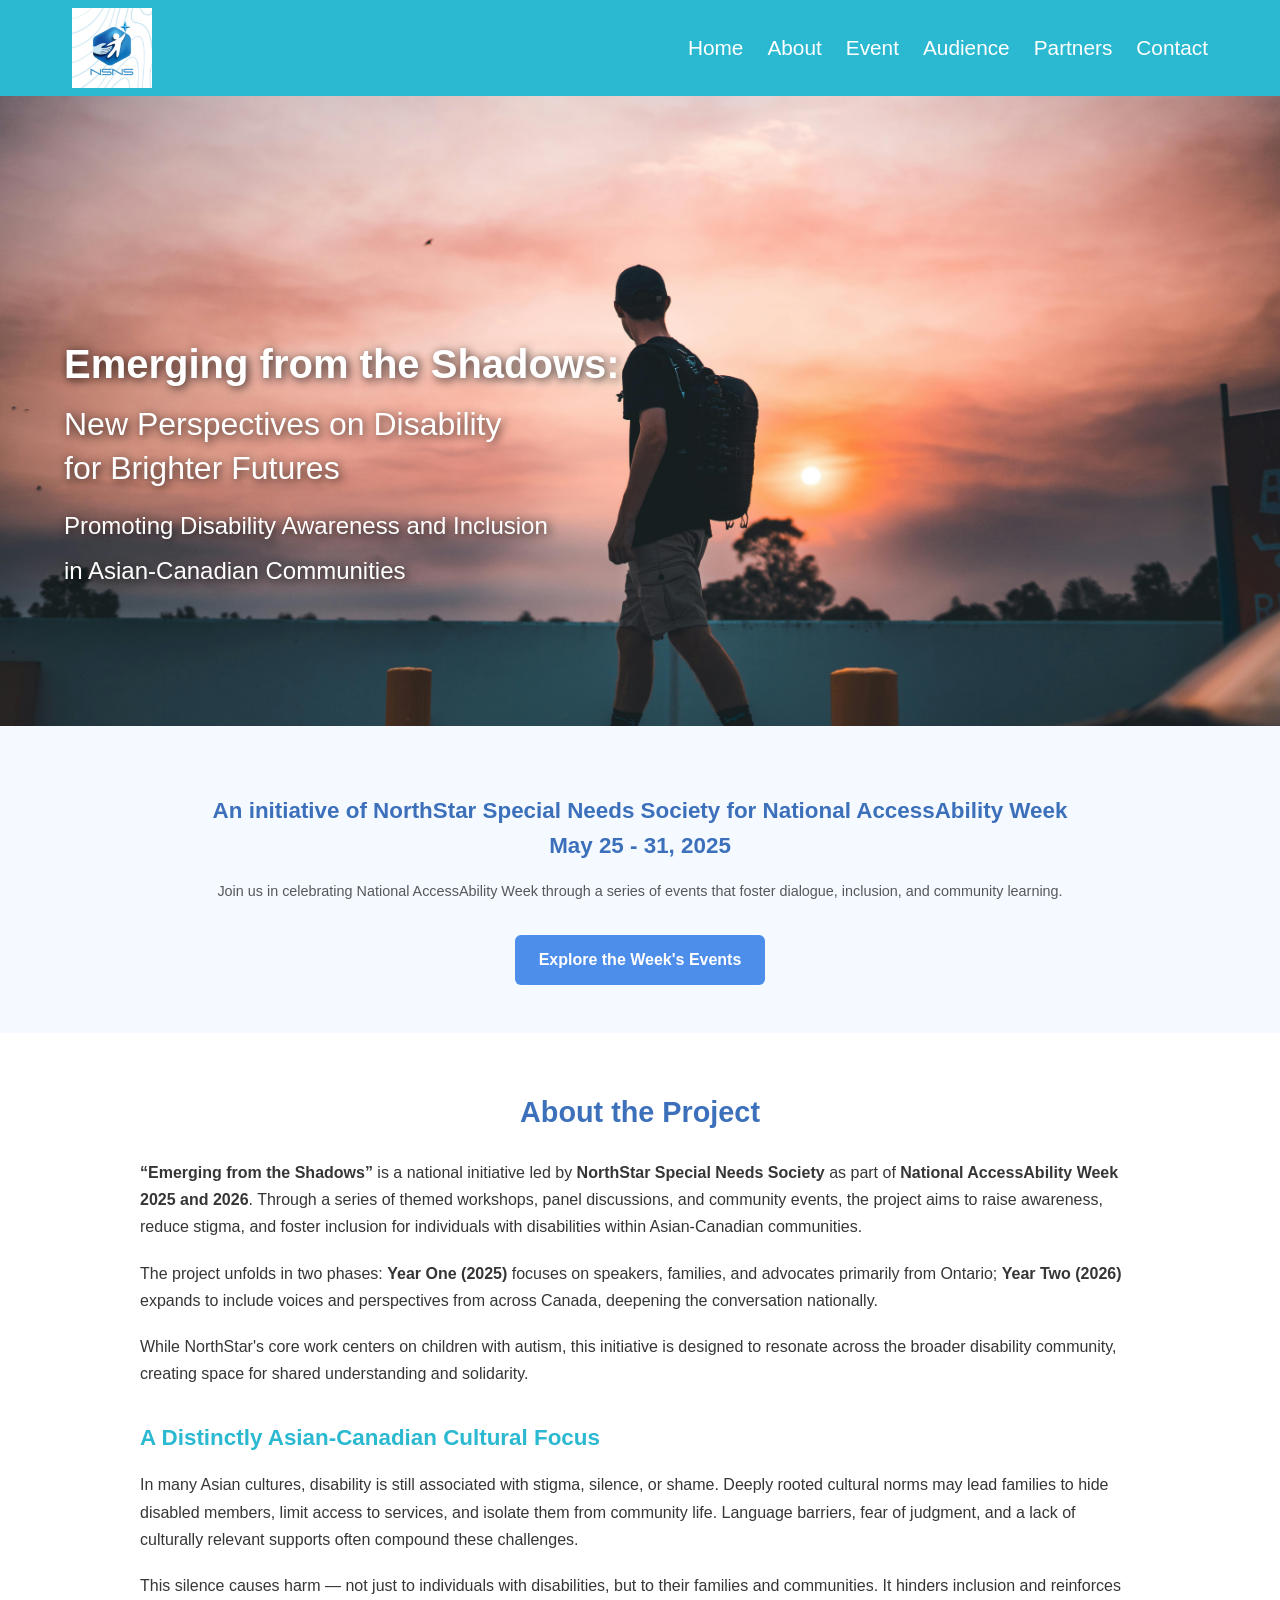
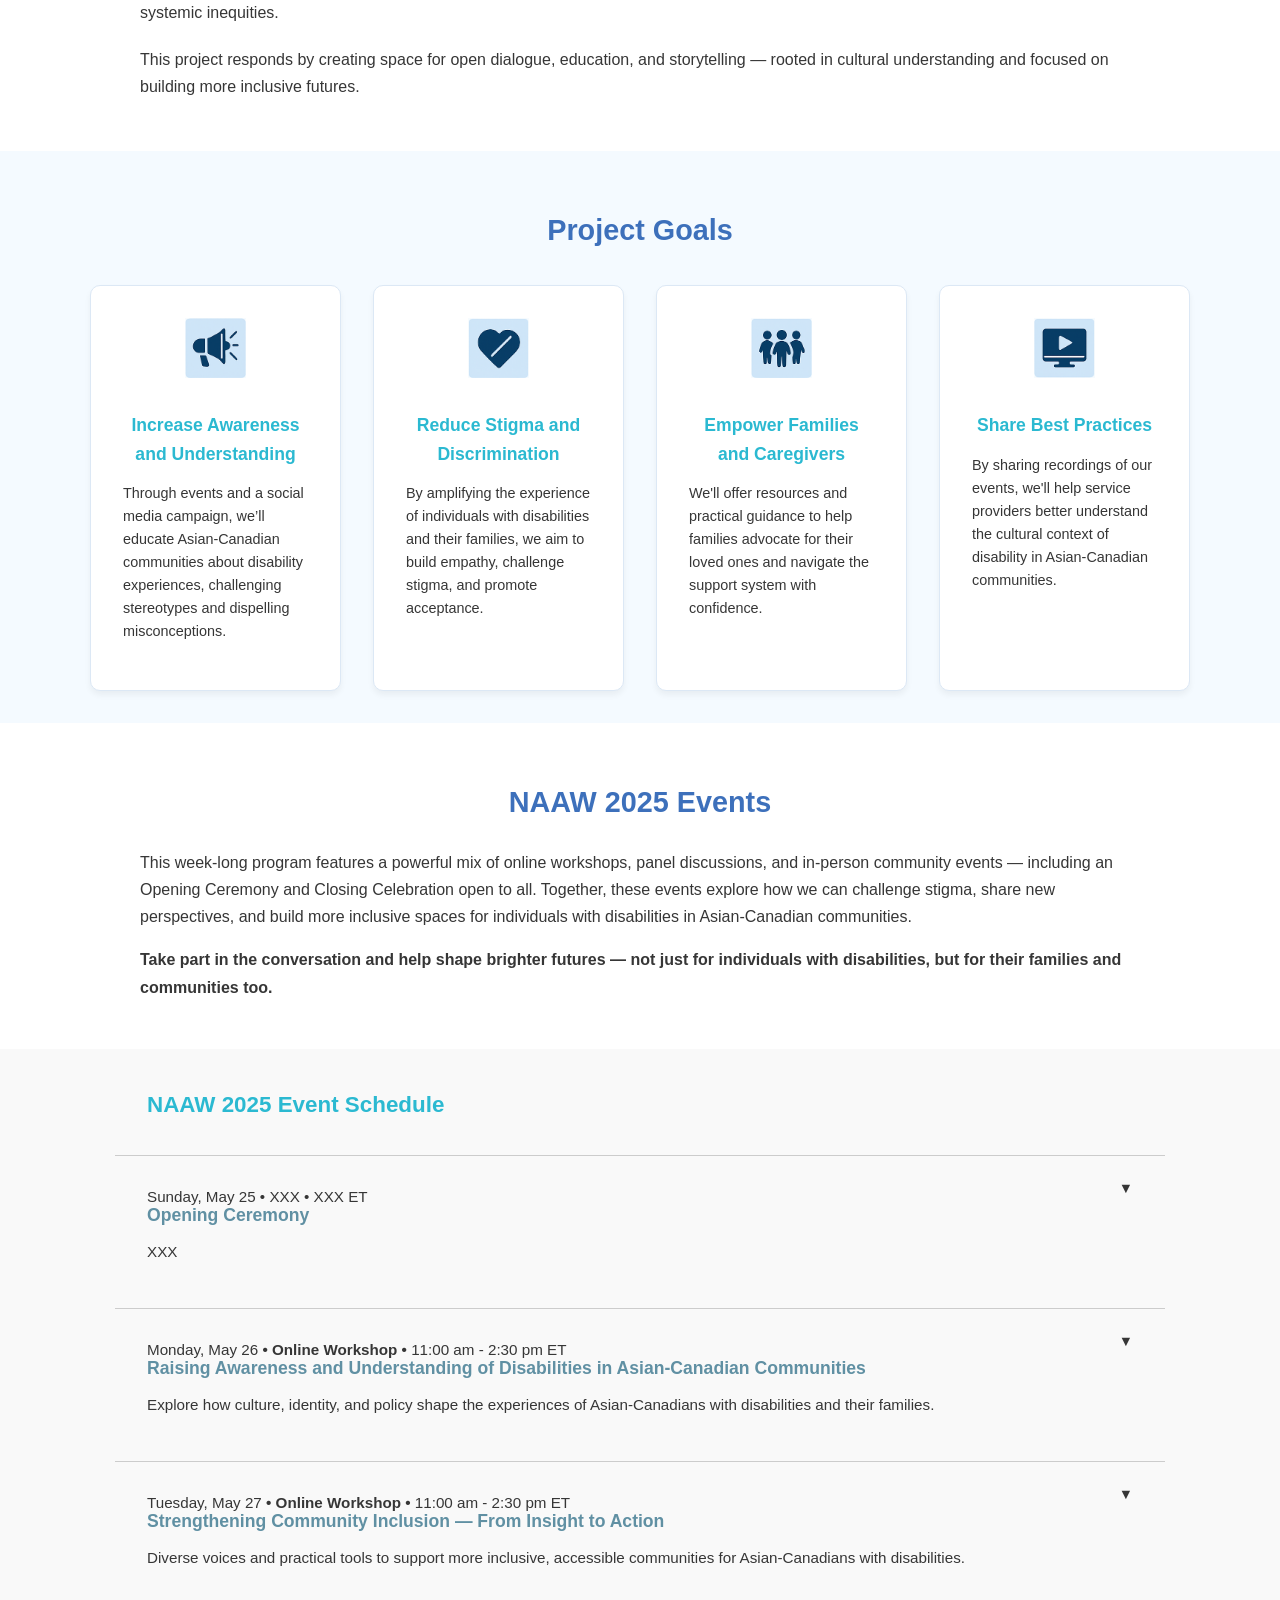
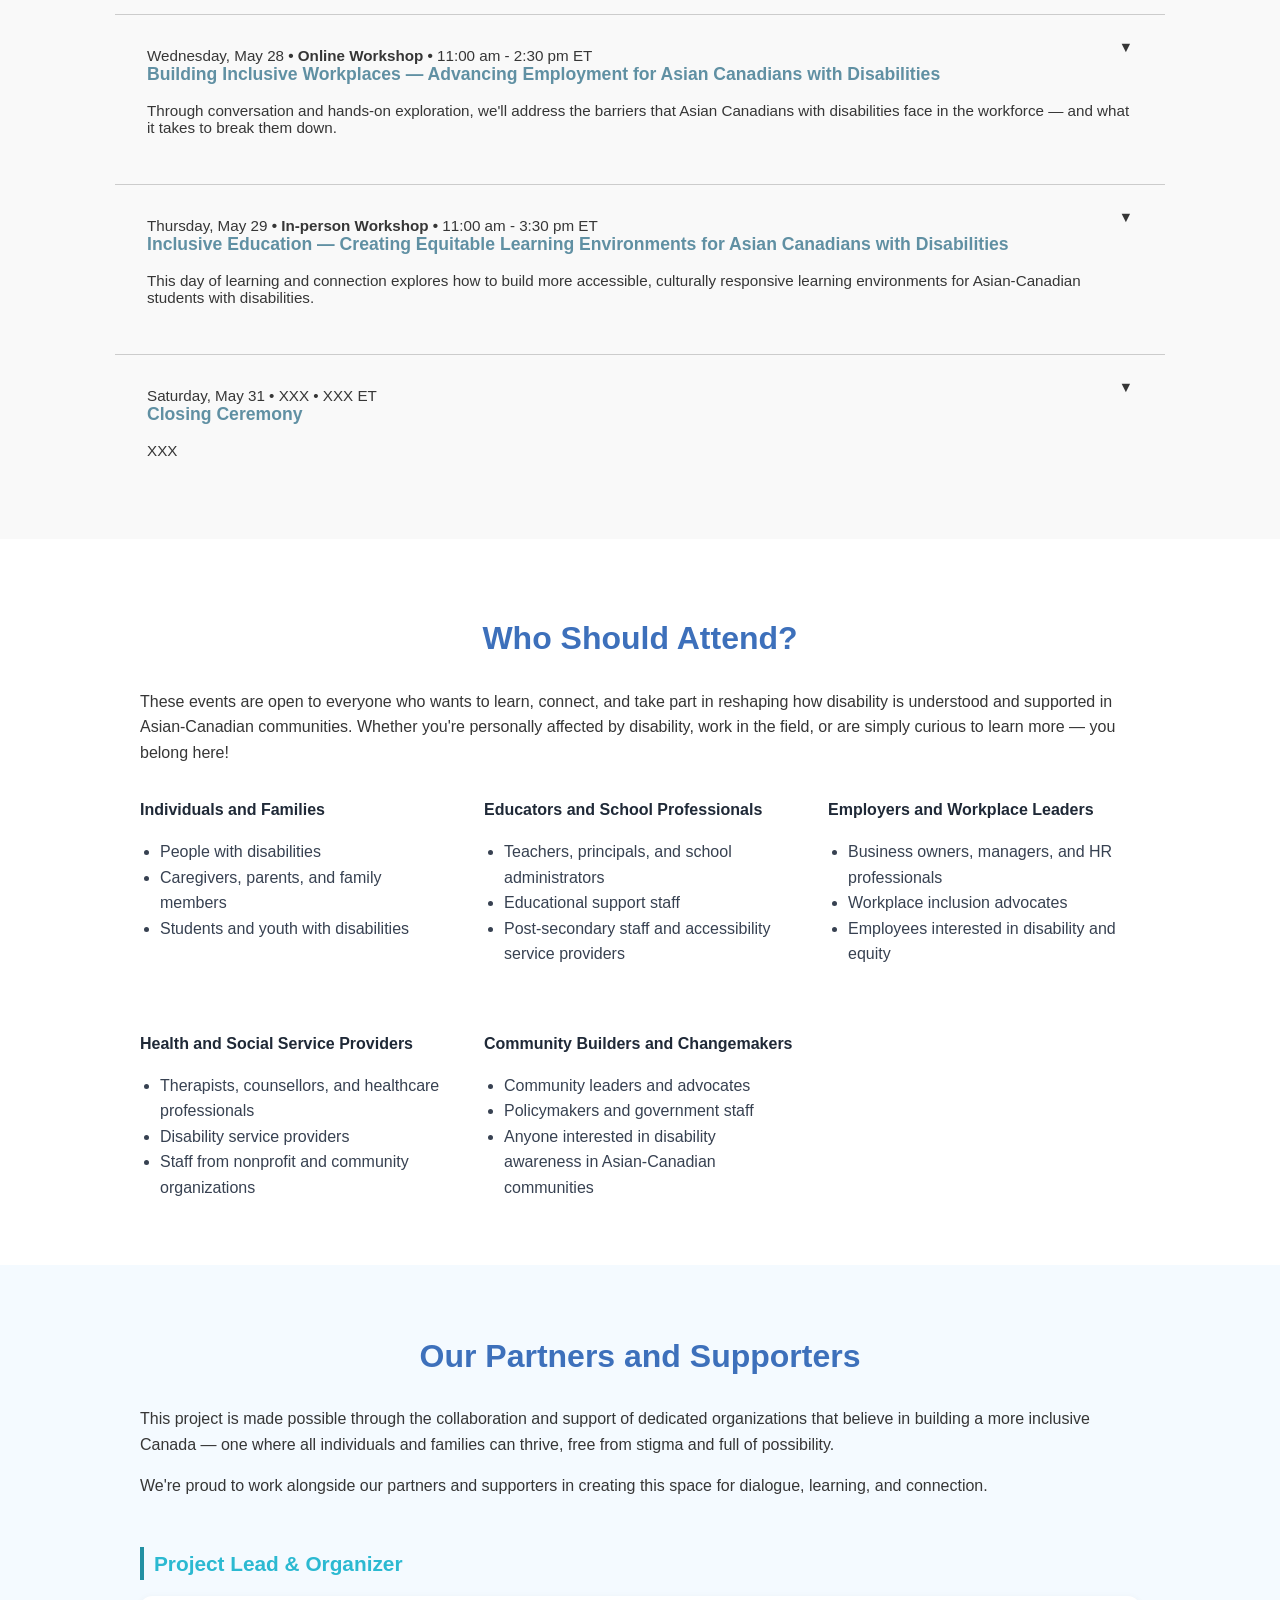
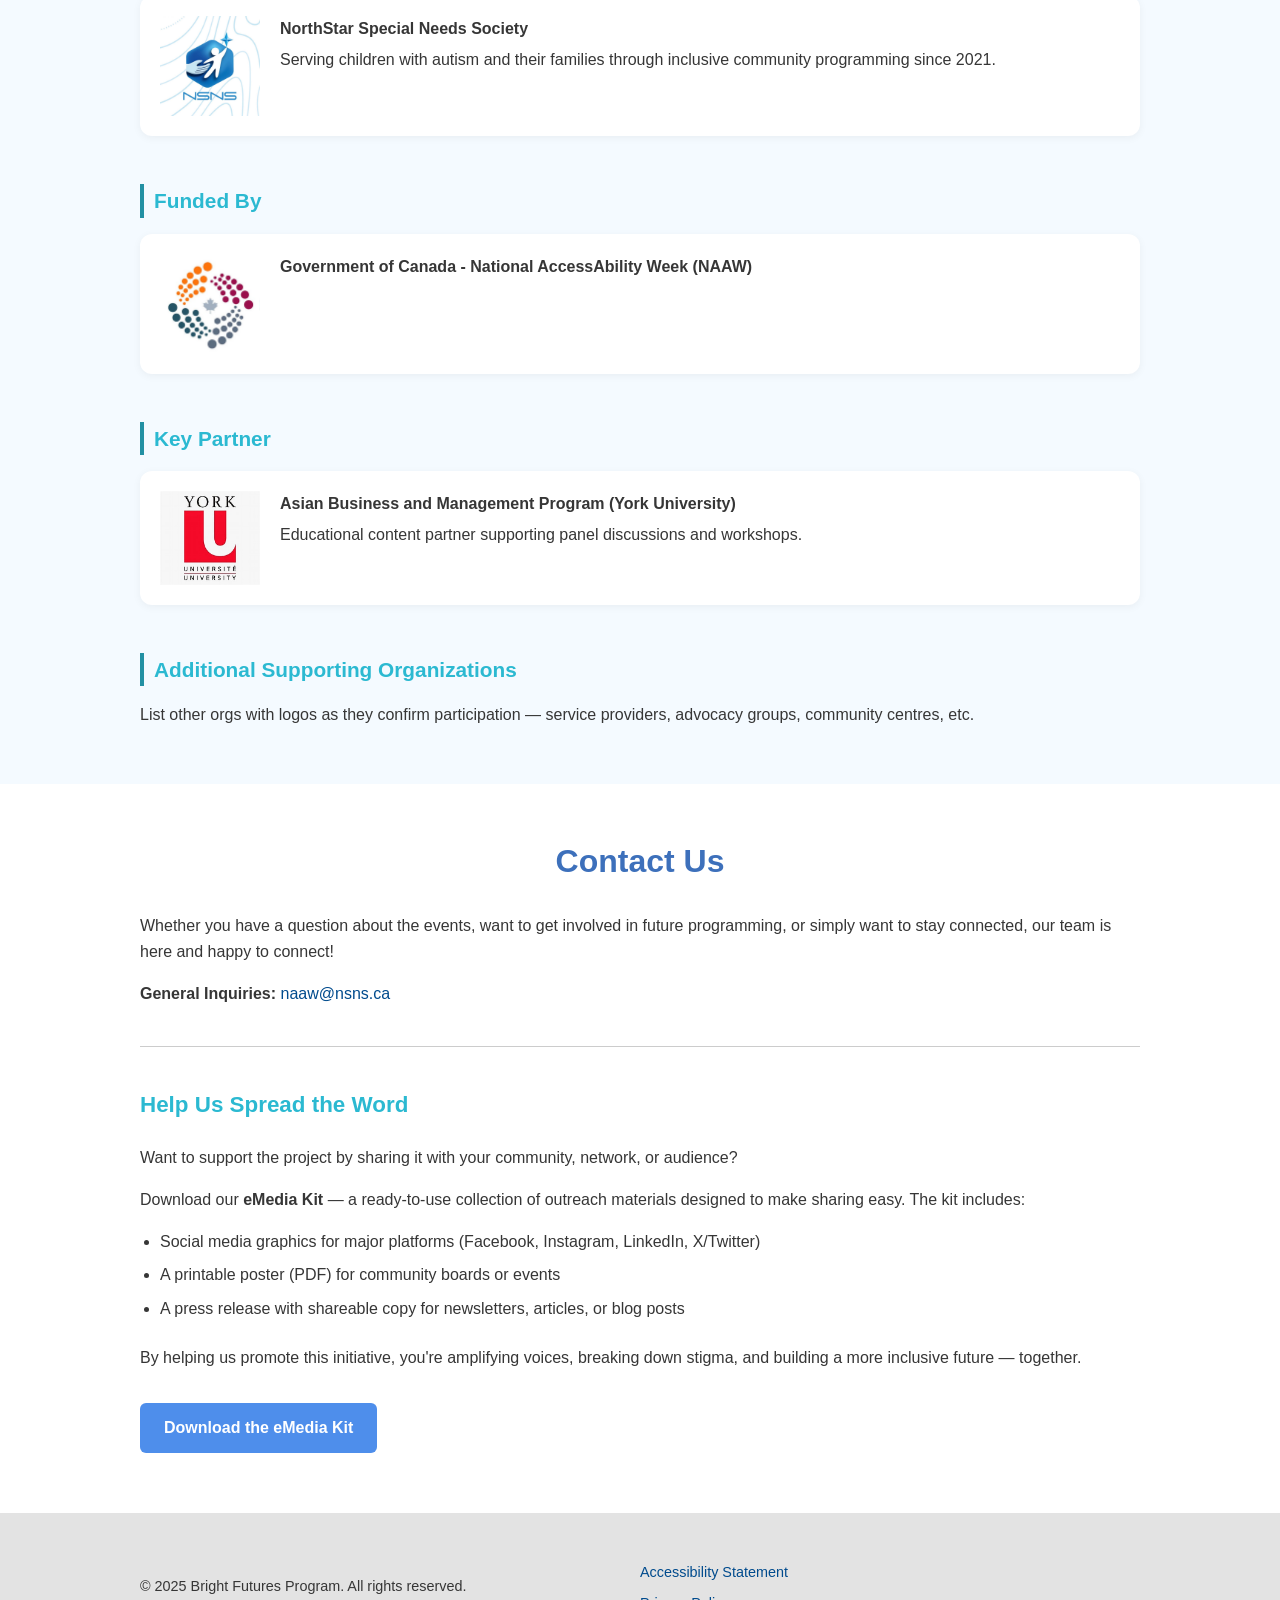
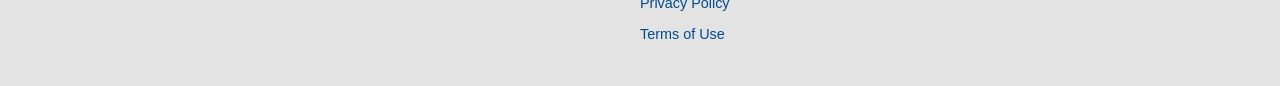
==== nsns_NARR2/index.html @ bc457fcc "Initial files (copy from nsns_NARR)" ====
<!DOCTYPE html>
<html lang="en">
<head>
  <meta charset="UTF-8" />
  <meta name="viewport" content="width=device-width, initial-scale=1.0" />
  <title>Bright Futures Program</title>
  <link rel="stylesheet" href="style.css">
  <script src="script.js"></script>
</head>
<body>

  <header role="banner" id="home">
    <div class="nav-container">
      <div class="logo-container" aria-label="Site logo and title">
        <img src="images/nsns_logo.jpg" alt="Bright Futures Logo" class="logo-img" />
        <!-- <span class="logo-text">Bright Futures Program</span> -->
      </div>
      <nav role="navigation" aria-label="Main Navigation">
        <ul>
          <li><a href="#home">Home</a></li>
          <li><a href="#about">About</a></li>
          <li><a href="#event">Event</a></li>
          <li><a href="#who-should-attend">Audience</a></li>
          <li><a href="#partners-supporters">Partners</a></li>
          <li><a href="#contact-share">Contact</a></li>
        </ul>
      </nav>
    </div>
  </header>

 

  <section class="slideshow-hero" aria-label="Program highlights">
    <div class="slideshow">
      <div class="slide active" style="background-image: url('images/slide1.jpg');">
        <div class="headline">
          <p><strong>Emerging from the Shadows:</strong></p>
          <p>New Perspectives on Disability<br>
          for Brighter Futures</p>
          <p><small>Promoting Disability Awareness and Inclusion<br>
          in Asian-Canadian Communities</small></p>
        </div>
      </div>
      <div class="slide" style="background-image: url('images/slide2.jpg');">
        <h2 class="headline"><strong>Building Brighter Futures</strong></h2>
      </div>
      <div class="slide" style="background-image: url('images/slide3.jpg');">
        <h2 class="headline"><strong>Inclusive. Inspiring. Impactful.</strong></h2>
      </div>
    </div>
  </section>


  <section class="accessibility-week-intro" aria-labelledby="access-week-heading">
    <div class="intro-container">
      <h2 id="access-week-heading">An initiative of NorthStar Special Needs Society for 
        National AccessAbility Week<br> May 25 - 31, 2025
      </h2>
      <p>
        Join us in celebrating National AccessAbility Week through a series of events that foster dialogue,
        inclusion, and community learning.
      </p>
      <a href="#event" class="scroll-button">Explore the Week's Events</a>
    </div>
  </section>


  <section id="about" class="about-project-section" aria-labelledby="about-project-heading">
    <div class="container">
      <h2 id="about-project-heading">About the Project</h2>
  
      <p>
        <strong>“Emerging from the Shadows”</strong> is a national initiative led by <strong>NorthStar Special Needs Society</strong> as part of <strong>National AccessAbility Week 2025 and 2026</strong>. Through a series of themed workshops, panel discussions, and community events, the project aims to raise awareness, reduce stigma, and foster inclusion for individuals with disabilities within Asian-Canadian communities.
      </p>
  
      <p>
        The project unfolds in two phases: <strong>Year One (2025)</strong> focuses on speakers, families, and advocates primarily from Ontario; <strong>Year Two (2026)</strong> expands to include voices and perspectives from across Canada, deepening the conversation nationally.
      </p>
  
      <p>
        While NorthStar's core work centers on children with autism, this initiative is designed to resonate across the broader disability community, creating space for shared understanding and solidarity.
      </p>
  
      <h3>A Distinctly Asian-Canadian Cultural Focus</h3>
  
      <p>
        In many Asian cultures, disability is still associated with stigma, silence, or shame. Deeply rooted cultural norms may lead families to hide disabled members, limit access to services, and isolate them from community life. Language barriers, fear of judgment, and a lack of culturally relevant supports often compound these challenges.
      </p>
  
      <p>
        This silence causes harm — not just to individuals with disabilities, but to their families and communities. It hinders inclusion and reinforces systemic inequities.
      </p>
  
      <p>
        This project responds by creating space for open dialogue, education, and storytelling — rooted in cultural understanding and focused on building more inclusive futures.
      </p>
    </div>
  </section>


  <section id="goals" class="project-goals-section" aria-labelledby="goals-heading">
    <div class="container">
      <h2 id="goals-heading">Project Goals</h2>
      <div class="goals-grid">
        <div class="goal-box">
          <img src="images/icon1_awareness.png" alt="" class="goal-icon" />
          <h3>Increase Awareness and Understanding</h3>
          <p>Through events and a social media campaign, we’ll educate Asian-Canadian communities about disability experiences, challenging stereotypes and dispelling misconceptions.</p>
        </div>
  
        <div class="goal-box">
          <img src="images/icon2_stigma.png" alt="" class="goal-icon" />
          <h3>Reduce Stigma and Discrimination</h3>
          <p>By amplifying the experience of individuals with disabilities and their families, we aim to build empathy, challenge stigma, and promote acceptance.</p>
        </div>
  
        <div class="goal-box">
          <img src="images/icon3_family.png" alt="" class="goal-icon" />
          <h3>Empower Families and Caregivers</h3>
          <p>We'll offer resources and practical guidance to help families advocate for their loved ones and navigate the support system with confidence.</p>
        </div>
  
        <div class="goal-box">
          <img src="images/icon4_bestpractices.png" alt="" class="goal-icon" />
          <h3>Share Best Practices</h3>
          <p>By sharing recordings of our events, we'll help service providers better understand the cultural context of disability in Asian-Canadian communities.</p>
        </div>
      </div>
    </div>
  </section>


  <section id="event" class="events-section" aria-labelledby="events-heading">
    <div class="container">
      <h2 id="events-heading">NAAW 2025 Events</h2>
      <p class="lead-paragraph">
        This week-long program features a powerful mix of online workshops, panel discussions, and in-person community events — including an Opening Ceremony and Closing Celebration open to all.
        Together, these events explore how we can challenge stigma, share new perspectives, and build more inclusive spaces for individuals with disabilities in Asian-Canadian communities.
      </p>
      <p class="lead-paragraph">
        <strong>Take part in the conversation and help shape brighter futures — not just for individuals with disabilities, but for their families and communities too.</strong>
      </p>
    </div>
  </section>


  <section id="events-accordion" class="accordion-section" aria-labelledby="accordion-heading">
    <div class="container">
      <h3 id="accordion-heading">NAAW 2025 Event Schedule</h3>
  
      <!-- Event 1 -->
      <div class="accordion-item">
        <button class="accordion-header" aria-expanded="false">
          <span class="title">
            Sunday, May 25 • XXX • XXX ET<br>
            <strong class="event-title">Opening Ceremony</strong> <br><br>
            XXX
          </span>
       
          <span class="arrow" aria-hidden="true">▼</span>
        </button>
        <div class="accordion-content" hidden>
          <p><strong>[Details to come]</strong></p>
        </div>
      </div>
  
      <!-- Event 2 -->
      <div class="accordion-item">
        <button class="accordion-header" aria-expanded="false">
          <span class="title">
            Monday, May 26 <strong>• Online Workshop •</strong> 11:00 am - 2:30 pm ET<br>
            <strong class="event-title">Raising Awareness and Understanding of Disabilities in Asian-Canadian Communities</strong><br><br>
            Explore how culture, identity, and policy shape the experiences of Asian-Canadians with disabilities and their families.
          </span>
          
       
        <span class="arrow" aria-hidden="true">▼</span>
      </button>
        <div class="accordion-content" hidden>
          <p>
            We begin with a look at <strong>how disability is viewed within various Asian cultures</strong>, and how these perspectives influence attitudes and openness around inclusion.
            We then examine <strong>intersectionality</strong>, highlighting how race, language, and disability can compound barriers to healthcare, education, and social support.
          </p>
          <p>
            The afternoon session introduces <strong>The Accessible Canada Act</strong>, exploring its relevance to Asian-Canadian communities and the path forward toward accessibility and equity.
          </p>
          <p><strong>Speakers:</strong>
            <ul>
              <li>TBA</li>
           </ul>
          </p>
          <p><strong>Format:</strong><br>
            <ul>
              <li>Live Zoom webinar with interactive audience Q&A</li>
              <li>Two sessions, with a 30-minute break from 12:30 PM to 1:00 PM ET</li>
            </ul>
          </p>
          <a href="#" class="register-btn">Register Now</a>
        </div>
      </div>
  
      <!-- Event 3 -->
      <div class="accordion-item">
        <button class="accordion-header" aria-expanded="false">
          <span>
            Tuesday, May 27 <strong>• Online Workshop •</strong> 11:00 am - 2:30 pm ET<br>
            <strong class="event-title">Strengthening Community Inclusion — From Insight to Action</strong><br><br>
            Diverse voices and practical tools to support more inclusive, accessible communities for Asian-Canadians with disabilities.
          </span>
       
          <span class="arrow" aria-hidden="true">▼</span>
        </button>
        
        <div class="accordion-content" hidden>
          <p>
            The morning begins with an <strong>expert panel</strong> exploring how cultural awareness, inclusive business practices, and community-based programs can reduce stigma and expand support.
            Panelists include leaders from the nonprofit, business, therapeutic, and cultural sectors, sharing insights on creating environments where individuals with disabilities are welcomed and empowered.
          </p>
          <p>
            In the afternoon, an <strong>interactive workshop</strong> guides participants through real-world accessibility planning.
            Through group work and case studies, attendees will identify barriers in local services and collaborate on action steps to improve access and inclusion in ways that reflect both cultural and disability-related needs.
          </p>
          <p><strong>Speakers:</strong><br>
            <ul>
              <li>TBA</li>
           </ul>
          </p>
          <p><strong>Format:</strong><br>
            <ul>
              <li>Live Zoom webinar with interactive audience Q&A and breakout discussion opportunities</li>
              <li>Two sessions, with a 30-minute break from 12:30 PM to 1:00 PM ET</li>
            </ul>
          </p>
          <a href="#" class="register-btn">Register Now</a>
        </div>
      </div>

      <!-- Event 4 -->
      <div class="accordion-item">
        <button class="accordion-header" aria-expanded="false">
          <span>
            Wednesday, May 28 <strong>• Online Workshop •</strong> 11:00 am - 2:30 pm ET<br>
            <strong class="event-title">Building Inclusive Workplaces — Advancing Employment for Asian Canadians with Disabilities</strong><br><br>
            Through conversation and hands-on exploration, we'll address the barriers that Asian Canadians with disabilities face in the workforce — and what it takes to break them down.
          </span>
        
          <span class="arrow" aria-hidden="true">▼</span>
        </button>
        <div class="accordion-content" hidden>
          <p>
            In the morning, an <strong>expert panel</strong> brings together an employer, an employee with lived experience, and an HR professional to share practical strategies for creating inclusive, culturally aware workplaces. Topics include hiring practices, workplace accommodations, and navigating cultural and systemic challenges.
          </p>
          <p>
            The afternoon <strong>workshop</strong> invites participants to roll up their sleeves and explore solutions. Activities include a mock workplace accessibility audit, a demonstration of assistive technologies, and collaborative policy development. Attendees will leave with concrete ideas for fostering inclusion in their own workplaces.
          </p>
          <p><strong>Speakers:</strong><br>
            <ul>
              <li> TBA</li>
            </ul>
          </p>
          <p><strong>Format:</strong><br>
            <ul>
              <li>Live Zoom webinar with interactive audience Q&A and action planning activities</li>
              <li>Two sessions, with a 30-minute break from 12:30 PM to 1:00 PM ET</li>
            </ul>
          </p>
          <a href="#" class="register-btn">Register Now</a>
        </div>
      </div>

      <!-- Event 5 -->
      <div class="accordion-item">
        <button class="accordion-header" aria-expanded="false">
          <span>
            Thursday, May 29 <strong>• In-person Workshop •</strong> 11:00 am - 3:30 pm ET<br>
            <strong class="event-title">Inclusive Education — Creating Equitable Learning Environments for Asian Canadians with Disabilities</strong><br><br>
            This day of learning and connection explores how to build more accessible, culturally responsive learning environments for Asian-Canadian students with disabilities.
          </span>
        
          <span class="arrow" aria-hidden="true">▼</span>
        </button>
        <div class="accordion-content" hidden>
          <p>
            The morning <strong>expert panel</strong> brings together educators, disability advocates, and policy specialists to discuss inclusive teaching practices, student experiences, and the policy landscape shaping access to education. Together, they'll explore what it takes to meet the needs of diverse learners through both cultural and disability lenses.
          </p>
          <p>
            In the afternoon, an <strong>interactive workshop</strong> showcases innovative inclusion strategies in schools and classrooms. Participants will hear moving personal stories, explore real-world examples, and engage in networking and collaboration with fellow educators, advocates, and community leaders.
          </p>
          <p><strong>Speakers:</strong>
            <ul>
              <li> TBA</li>
            </ul>
          </p>
          <p><strong>Format:</strong><br>
            <ul>
              <li> In-person workshop with opportunities for live Q&A, storytelling, and community connection</li>
              <li>Two sessions, with a one hour break from 12:30 PM to 1:30 PM ET</li>
            </ul>
          </p>
          <p><strong>Location:</strong>
            <ul>
              <li> TBA</li>
            </ul>
          </p>
          <a href="#" class="register-btn">Register Now</a>
        </div>
      </div>

      <!-- Event 6 -->
      <div class="accordion-item">
        <button class="accordion-header" aria-expanded="false">
          <span>
            Saturday, May 31 • XXX • XXX ET<br>
            <strong class="event-title">Closing Ceremony</strong><br><br> 
             XXX
          </span>
        
          <span class="arrow" aria-hidden="true">▼</span>
        </button>
        <div class="accordion-content" hidden>
          <p><strong>[Details to come]</strong></p>
        </div>
      </div>
  
    </div>
  </section>


  <section id="who-should-attend" class="py-12 bg-gray-50">
    <div class="container mx-auto px-4 max-w-5xl">
      <h2 class="text-2xl font-bold mb-6">Who Should Attend?</h2>
      <p class="mb-6">
        These events are open to everyone who wants to learn, connect, and take part in reshaping how disability is understood and supported in Asian-Canadian communities. Whether you're personally affected by disability, work in the field, or are simply curious to learn more — you belong here!
      </p>
  
      <div class="grid gap-6 sm:grid-cols-2 lg:grid-cols-3">
        <!-- Group 1 -->
        <div>
          <h3 class="font-semibold text-lg mb-2">Individuals and Families</h3>
          <ul class="list-disc list-inside text-gray-700">
            <li>People with disabilities</li>
            <li>Caregivers, parents, and family members</li>
            <li>Students and youth with disabilities</li>
          </ul>
        </div>
  
        <!-- Group 2 -->
        <div>
          <h3 class="font-semibold text-lg mb-2">Educators and School Professionals</h3>
          <ul class="list-disc list-inside text-gray-700">
            <li>Teachers, principals, and school administrators</li>
            <li>Educational support staff</li>
            <li>Post-secondary staff and accessibility service providers</li>
          </ul>
        </div>
  
        <!-- Group 3 -->
        <div>
          <h3 class="font-semibold text-lg mb-2">Employers and Workplace Leaders</h3>
          <ul class="list-disc list-inside text-gray-700">
            <li>Business owners, managers, and HR professionals</li>
            <li>Workplace inclusion advocates</li>
            <li>Employees interested in disability and equity</li>
          </ul>
        </div>
  
        <!-- Group 4 -->
        <div>
          <h3 class="font-semibold text-lg mb-2">Health and Social Service Providers</h3>
          <ul class="list-disc list-inside text-gray-700">
            <li>Therapists, counsellors, and healthcare professionals</li>
            <li>Disability service providers</li>
            <li>Staff from nonprofit and community organizations</li>
          </ul>
        </div>
  
        <!-- Group 5 -->
        <div>
          <h3 class="font-semibold text-lg mb-2">Community Builders and Changemakers</h3>
          <ul class="list-disc list-inside text-gray-700">
            <li>Community leaders and advocates</li>
            <li>Policymakers and government staff</li>
            <li>Anyone interested in disability awareness in Asian-Canadian communities</li>
          </ul>
        </div>
      </div>
    </div>
  </section>

  
  <section id="partners-supporters">
    <div class="container">
      <h2>Our Partners and Supporters</h2>
      <p>
        This project is made possible through the collaboration and support of dedicated organizations that believe in building a more inclusive Canada — one where all individuals and families can thrive, free from stigma and full of possibility.
      </p>
      <p>
        We're proud to work alongside our partners and supporters in creating this space for dialogue, learning, and connection.
      </p>
  
      <div class="partner-group">
        <h3>Project Lead & Organizer</h3>
        <div class="partner">
          <img src="images/nsns_logo.jpg" alt="NorthStar Special Needs Society logo">
          <div>
            <h4>NorthStar Special Needs Society</h4>
            <p>Serving children with autism and their families through inclusive community programming since 2021.</p>
          </div>
        </div>
      </div>
  
      <div class="partner-group">
        <h3>Funded By</h3>
        <div class="partner">
          <img src="images/naaw_logo.jpg" alt="Government of Canada - NAAW logo">
          <div>
            <h4>Government of Canada - National AccessAbility Week (NAAW)</h4>
          </div>
        </div>
      </div>
  
      <div class="partner-group">
        <h3>Key Partner</h3>
        <div class="partner">
          <img src="images/york-U_logo.jpg" alt="Asian Business and Management Program logo">
          <div>
            <h4>Asian Business and Management Program (York University)</h4>
            <p>Educational content partner supporting panel discussions and workshops.</p>
          </div>
        </div>
      </div>
  
      <div class="partner-group">
        <h3>Additional Supporting Organizations</h3>
        <p>List other orgs with logos as they confirm participation — service providers, advocacy groups, community centres, etc.</p>
        <!-- Add logos or placeholder divs here as needed -->
      </div>
    </div>
  </section>
  


    <section id="contact-share" class="section-light">
      <div class="container">
        <h2>Contact Us</h2>
        <p>
          Whether you have a question about the events, want to get involved in future programming, or simply want to stay connected, our team is here and happy to connect!
        </p>
        <p>
          <strong>General Inquiries:</strong> <a class="email-link" href="mailto:naaw@nsns.ca">naaw@nsns.ca</a>
        </p>
    
        <div class="divider"></div>
    
        <h3>Help Us Spread the Word</h3>
        <p>
          Want to support the project by sharing it with your community, network, or audience?
        </p>
        <p>
          Download our <strong>eMedia Kit</strong> — a ready-to-use collection of outreach materials designed to make sharing easy. The kit includes:
        </p>
        <ul>
          <li>Social media graphics for major platforms (Facebook, Instagram, LinkedIn, X/Twitter)</li>
          <li>A printable poster (PDF) for community boards or events</li>
          <li>A press release with shareable copy for newsletters, articles, or blog posts</li>
        </ul>
        <p>
          By helping us promote this initiative, you're amplifying voices, breaking down stigma, and building a more inclusive future — together.
        </p>
        <a href="#" class="download-btn">Download the eMedia Kit</a>
      </div>
    </section>
    

  <!-- MAIN CONTENT SECTIONS WILL GO HERE -->

  <footer role="contentinfo">
    <div class="footer-container">
      <div class="footer-info">
        <p>&copy; 2025 Bright Futures Program. All rights reserved.</p>
      </div>
      <div class="footer-links" aria-label="Footer Links">
        <a href="#accessibility-statement">Accessibility Statement</a>
        <a href="#privacy-policy">Privacy Policy</a>
        <a href="#terms">Terms of Use</a>
      </div>
    </div>
  </footer>

</body>
</html>
---- nsns_NARR2/style.css ----
/*Header and footer start*/


:root {
    /* --primary-blue: #004b8d; */
    --primary-blue: #2BB9D1;
    /* --primary-blue: #2BBBD4; */
    --light-blue: #e6f0fa;
    --text-color: #fff;
    --focus-outline: #ffcc00;
}

body {
    margin: 0;
    font-family: 'Helvetica Neue', sans-serif, 'Segoe UI', Tahoma, Verdana, Arial;
    line-height: 1.6;
    color: #363636;
}

header {
    background-color: var(--primary-blue);
    color: var(--text-color);
    padding: 0.5rem;
}



.nav-container {
    display: flex;
    align-items: center;
    justify-content: space-between; /* spreads logo and nav apart */
    max-width: 1200px;
  }



.logo-container {
    display: flex;
    align-items: center;
    gap: 0.5rem;
    margin-left: 4rem; /* 👈 Pushes it away from browser edge */
  }
  
  .logo-img {
    height: 80px;
    width: auto;
  }
  
  

nav ul {
    list-style: none;
    display: flex;
    padding-right: 0rem;
    padding-left: 3rem;
}

nav li {
    margin-left: 1.5rem;
}

nav a {
    color: var(--text-color);
    text-decoration: none;
    /* font-weight: 600; */
    font-size: 1.3rem; /* 👈 Increase this value as needed */
}

nav a:focus,
nav a:hover {
    color: #003b6f;
}

footer {
    background-color: #E3E3E3;
    color: #363636;
    padding: 2rem 3rem;
    font-size: 0.9rem;
}

.footer-container {
    max-width: 1000px;
    margin: auto;
    display: flex;
    flex-wrap: wrap;
    justify-content: space-between;
}

.footer-links,
.footer-info {
    flex: 1 1 300px;
    margin-top: 1rem;
}

.footer-links a {
    display: block;
    margin-bottom: 0.5rem;
    text-decoration: none;
    color: #004b8d;
    
}

.footer-links a:focus {
    outline: 3px solid var(--focus-outline);
}

@media (max-width: 768px) {
    nav ul {
    flex-direction: column;
    gap: 0.5rem;
    margin-top: 1rem;
    }

    .nav-container {
    flex-direction: column;
    align-items: flex-start;
    }

    .headline {
    font-size: 1.5rem;
    bottom: 10%;
    }
}

/*Header and footer end*/

/*slideshow start*/

.slideshow-hero {
    height: 70vh;
    overflow: hidden;
    position: relative;
  }
  
  .slideshow {
    height: 100%;
    position: relative;
  }
  
  .slide {
    position: absolute;
    width: 100%;
    height: 100%;
    background-size: cover;
    background-position: center;
    transition: opacity 1s ease-in-out;
    opacity: 0;
  }
  
  .slide.active {
    opacity: 1;
    z-index: 1;
  }
  
  .headline {
    position: absolute;
    bottom: 20%;
    left: 5%;
    color: white;
    font-size: 2rem;
    font-weight: 500;
    max-width: 90%;
    text-shadow: 2px 2px 10px rgba(0, 0, 0, 0.8);
    z-index: 2;
    line-height: 1.4;
  }

  .headline p {
    margin: 0.3em 0;
  }
  
  .headline strong {
    font-size: 2.5rem;
    font-weight: bold;
  }

  .headline small {
    font-size: 1.5rem;
   
  }

  @media (max-width: 768px) {
    .slide {
      /* height: auto; */
      padding: 2rem 1rem;
    }
  
    .headline {
      font-size: 1rem;
      /* padding: 1rem; */
    }
  }

  @media (max-width: 400px) {

    .slide {
      /* height: auto; */
      padding: 0.5rem 0.5rem;
    }

    .headline {
      font-size: 0.8rem; /* or whatever size looks best */
    }
  
    .headline small {
      font-size: 0.7rem;
    }
  }
  
  /*slideshow end*/
  

/*accessibility-week-intro start*/

  .accessibility-week-intro {
    background-color: #f4faff;
    padding: 3rem 1rem;
    text-align: center;
  }
  
  .intro-container {
    max-width: 900px;
    margin: 0 auto;
  }
  
  .accessibility-week-intro h2 {
    font-size: 1.4rem;
    color: #3d70bb;
    margin-bottom: 1rem;
  }
  
  .accessibility-week-intro p {
    font-size: 0.9rem;
    color: #56585c;
    margin-bottom: 2rem;
  }
  
  .scroll-button {
    display: inline-block;
    background-color: #4E8EEB;
    color: white;
    text-decoration: none;
    padding: 0.75rem 1.5rem;
    border-radius: 6px;
    font-size: 1rem;
    font-weight: 600;
    transition: background-color 0.3s ease;
  }
  
  .scroll-button:hover,
  .scroll-button:focus {
    background-color: #003b6f;
    outline: none;
  }

  /*accessibility-week-intro end*/

  /*About section start*/
  .about-project-section {
    background-color: #ffffff;
    padding: 2rem 1rem;
    color: #363636;
  }
  
  .about-project-section .container {
    max-width: 1000px;
    margin: 0 auto;
  }
  
  .about-project-section h2 {
    font-size: 1.8rem;
    color: #3d70bb;
    margin-bottom: 1.5rem;
    text-align: center;
  }
  
  .about-project-section h3 {
    font-size: 1.4rem;
    color: #2BB9D1;
    margin-top: 2rem;
    margin-bottom: 1rem;
  }
  
  .about-project-section p {
    font-size: 1rem;
    line-height: 1.7;
    margin-bottom: 1.2rem;
  }
  /*About section end*/


  /*Project goals section start*/

  .project-goals-section {
    background-color: #f4faff;
    padding: 2rem 1rem;
  }
  
  .project-goals-section .container {
    max-width: 1100px;
    margin: 0 auto;
    text-align: center;
  }
  
  .project-goals-section h2 {
    font-size: 1.8rem;
    color: #3d70bb;
    margin-bottom: 2rem;
  }
  
  .goals-grid {
    display: grid;
    grid-template-columns: repeat(auto-fit, minmax(250px, 1fr));
    gap: 2rem;
  }
  
  .goal-box {
    background-color: #ffffff;
    border: 1px solid #dce8f5;
    padding: 2rem;
    border-radius: 10px;
    box-shadow: 0 4px 6px rgba(0,0,0,0.05);
    transition: transform 0.3s ease;
  }
  
  .goal-box:hover {
    transform: translateY(-5px);
  }
  
  .goal-icon {
    height: 60px;
    margin-bottom: 0.5rem;
  }
  
  .goal-box h3 {
    /* text-align: left; */
    color: #2BB9D1;
    font-size: 1.1rem;
    margin-bottom: 0.75rem;
  }
  
  .goal-box p {
    text-align: left;
    font-size: 0.9rem;
    color: #363636;
    line-height: 1.6;
  }

  /*Project goals section end*/


  /*Event section start*/

  .events-section {
    background-color: #ffffff;
    padding: 2rem 1rem;
  }
  
  .events-section .container {
    max-width: 1000px;
    margin: 0 auto;
  }
  
  .events-section h2 {
    color: #3d70bb;
    font-size: 1.8rem;
    margin-bottom: 1.5rem;
    text-align: center;
  }
  
  .events-section .lead-paragraph {
    font-size: 1rem;
    /* font-weight: 500; */
    color: #363636;
    margin-bottom: 1rem;
    text-align: left;
  }
  
  .events-section p {
    
    line-height: 1.7;
   
  }
  /*Event section end*/

  /*Event accordion begin*/
  .accordion-section {
    padding: 1rem 1rem 2rem 1rem;
    background-color: #f9f9f9;
  }

  .accordion-section .container{
    max-width: 1050px;
    margin: 0 auto;
  }
  
  .accordion-section h3 {
    padding-left: 2rem;
    text-align: left;
    font-size: 1.4rem;
    margin-bottom: 2rem;
    color: #2BB9D1;
  }
  
  .accordion-item {
    border-top: 1px solid #ccc;
    padding: 1rem 1rem
  }

  .accordion-item.active {
    background-color: #eef7ff; /* light blue or any highlight color */
  }
  
  .accordion-header {
    background: none;
    border: none;
    width: 100%;
    text-align: left;
    font-size: 0.95rem;
    padding: 1rem 1rem 2rem 1rem; /*Space for arrow*/
    cursor: pointer;
    display: flex;
    justify-content: space-between;
    align-items: center;
    color: #363636;
    position: relative;
    
  }

 
  
  .accordion-header .arrow {
    position: absolute;
    top: 0.5rem;
    right: 1rem;
    font-size: 0.9rem;
    pointer-events: none;
  }
  
 

  .accordion-header:hover .event-title {
    color: #2BB9D1; /* or whatever color you want on hover */
    text-decoration:underline;
  }

  .accordion-header .event-title {
    color:#6090a3;
    font-size: 1.1rem;
  }

  
  .accordion-content {
    padding: 1rem 2rem 2rem 1em;
    font-size: 0.95rem;
    line-height: 1.6;
    color: #363636;
  }
  
  .accordion-content ul {
    padding-left: 1.2rem;
  }
  
  .register-btn{
    display: inline-block;
    background-color: #4E8EEB;
    color: white;
    text-decoration: none;
    padding: 0.75rem 1.5rem;
    border-radius: 6px;
    font-size: 1rem;
    font-weight: 600;
    transition: background-color 0.3s ease;
  }

.register-btn:hover,
.register-btn:focus {
    background-color: #003b6f;
    outline: none;
  }

   /*Event accordion end*/

   /*Who should attend section start*/

   /* Section layout */
#who-should-attend {
    background-color: #fff;
    padding: 3rem 1rem;
  }
  
  /* Container layout */
  #who-should-attend .container {
    max-width: 1000px;
    margin: 0 auto;
  }
  
  /* Section Heading */
  #who-should-attend h2 {
    font-size: 2rem;
    font-weight: bold;
    margin-bottom: 1.5rem;
    color: #3d70bb;
    text-align: center;
  }
  
  /* Subheadings */
  #who-should-attend h3 {
    font-size: 1rem;
    font-weight: 600;
    margin-bottom: 0.75rem;
    color: #1f2937;
  }
  
  /* List styles */
  #who-should-attend ul {
    padding-left: 1.25rem;
    list-style-type: disc;
    color: #374151;
    line-height: 1.6;
  }
  
  /* Responsive grid */
  #who-should-attend .grid {
    display: grid;
    grid-template-columns: 1fr;
    gap: 2rem;
  }
  
  @media (min-width: 640px) {
    #who-should-attend .grid {
      grid-template-columns: repeat(2, 1fr);
    }
  }
  
  @media (min-width: 1024px) {
    #who-should-attend .grid {
      grid-template-columns: repeat(3, 1fr);
    }
  }

  /*Who should attend section end*/

  /*Partner Supporter section start*/

  #partners-supporters {
    background-color: #f4faff;
    padding: 40px 20px;
  }
  
  #partners-supporters .container {
    max-width: 1000px;
    margin: 0 auto;
  }
  
  #partners-supporters h2 {
    font-size: 2rem;
    text-align: center;
    margin-bottom: 1.5rem;
    color: #3d70bb;
  }
  
  #partners-supporters p {
    font-size: 1rem;
    color: #363636;
    line-height: 1.6;
    margin-bottom: 1rem;
  }
  
  .partner-group {
    margin-top: 3rem;
  }
  
  .partner-group h3 {
    font-size: 1.3rem;
    margin-bottom: 1rem;
    color: #2BB9D1;
    border-left: 4px solid #2290A3;
    padding-left: 10px;
  }
  
  .partner {
    display: flex;
    align-items: flex-start;
    gap: 20px;
    background-color: #fff;
    padding: 20px;
    border-radius: 12px;
    box-shadow: 0 2px 8px rgba(0,0,0,0.05);
    margin-bottom: 20px;
    flex-wrap: wrap;
  }
  
  .partner img {
    max-width: 100px;
    height: auto;
    object-fit: contain;
    flex-shrink: 0;
  }
  
  .partner h4 {
    margin: 0;
    font-size: 1rem;
    color: #363636;
  }
  
  .partner p {
    margin: 5px 0 0 0;
    font-size: 0.9rem;
    color: #363636;
  }
  
  @media (max-width: 600px) {
    .partner {
      flex-direction: column;
      align-items: center;
      text-align: center;
    }
  
    .partner img {
      margin-bottom: 10px;
    }
  }

    /*Partner Supporter section end*/


    /*Contact us section start*/

    #contact-share {
  background-color: #fff;
  padding: 20px 20px 60px 20px;
}

#contact-share .container {
  max-width: 1000px;
  margin: 0 auto;
}

#contact-share h2 {
  font-size: 2rem;
  color: #3d70bb;
  margin-top: 2rem;
  text-align: center;
}

#contact-share h3 {
  font-size: 1.4rem;
  color: #2BB9D1;
  margin-top: 2rem;
}



#contact-share p {
  font-size: 1rem;
  color: #363636;
  line-height: 1.6;
  margin-bottom: 1rem;
}

#contact-share ul {
  padding-left: 20px;
  margin-bottom: 1.5rem;
  color: #363636;
}

#contact-share li {
  margin-bottom: 0.5rem;
}

#contact-share a.download-btn {
  display: inline-block;
  background-color: #4E8EEB;
  color: #fff;
  padding: 0.75rem 1.5rem;
  border-radius: 6px;
  text-decoration: none;
  font-weight: 600;
  margin-top: 1rem;
  transition: background-color 0.3s ease;
}

#contact-share a.email-link {

  margin-bottom: 1rem;
  text-decoration: none;
  color: #004b8d;
}



#contact-share a.download-btn:hover {
  background-color: #003b6f;
  outline: none;
}

.divider {
  height: 1px;
  background-color: #ccc;
  margin: 40px 0;
}




/*Contact us section end*/
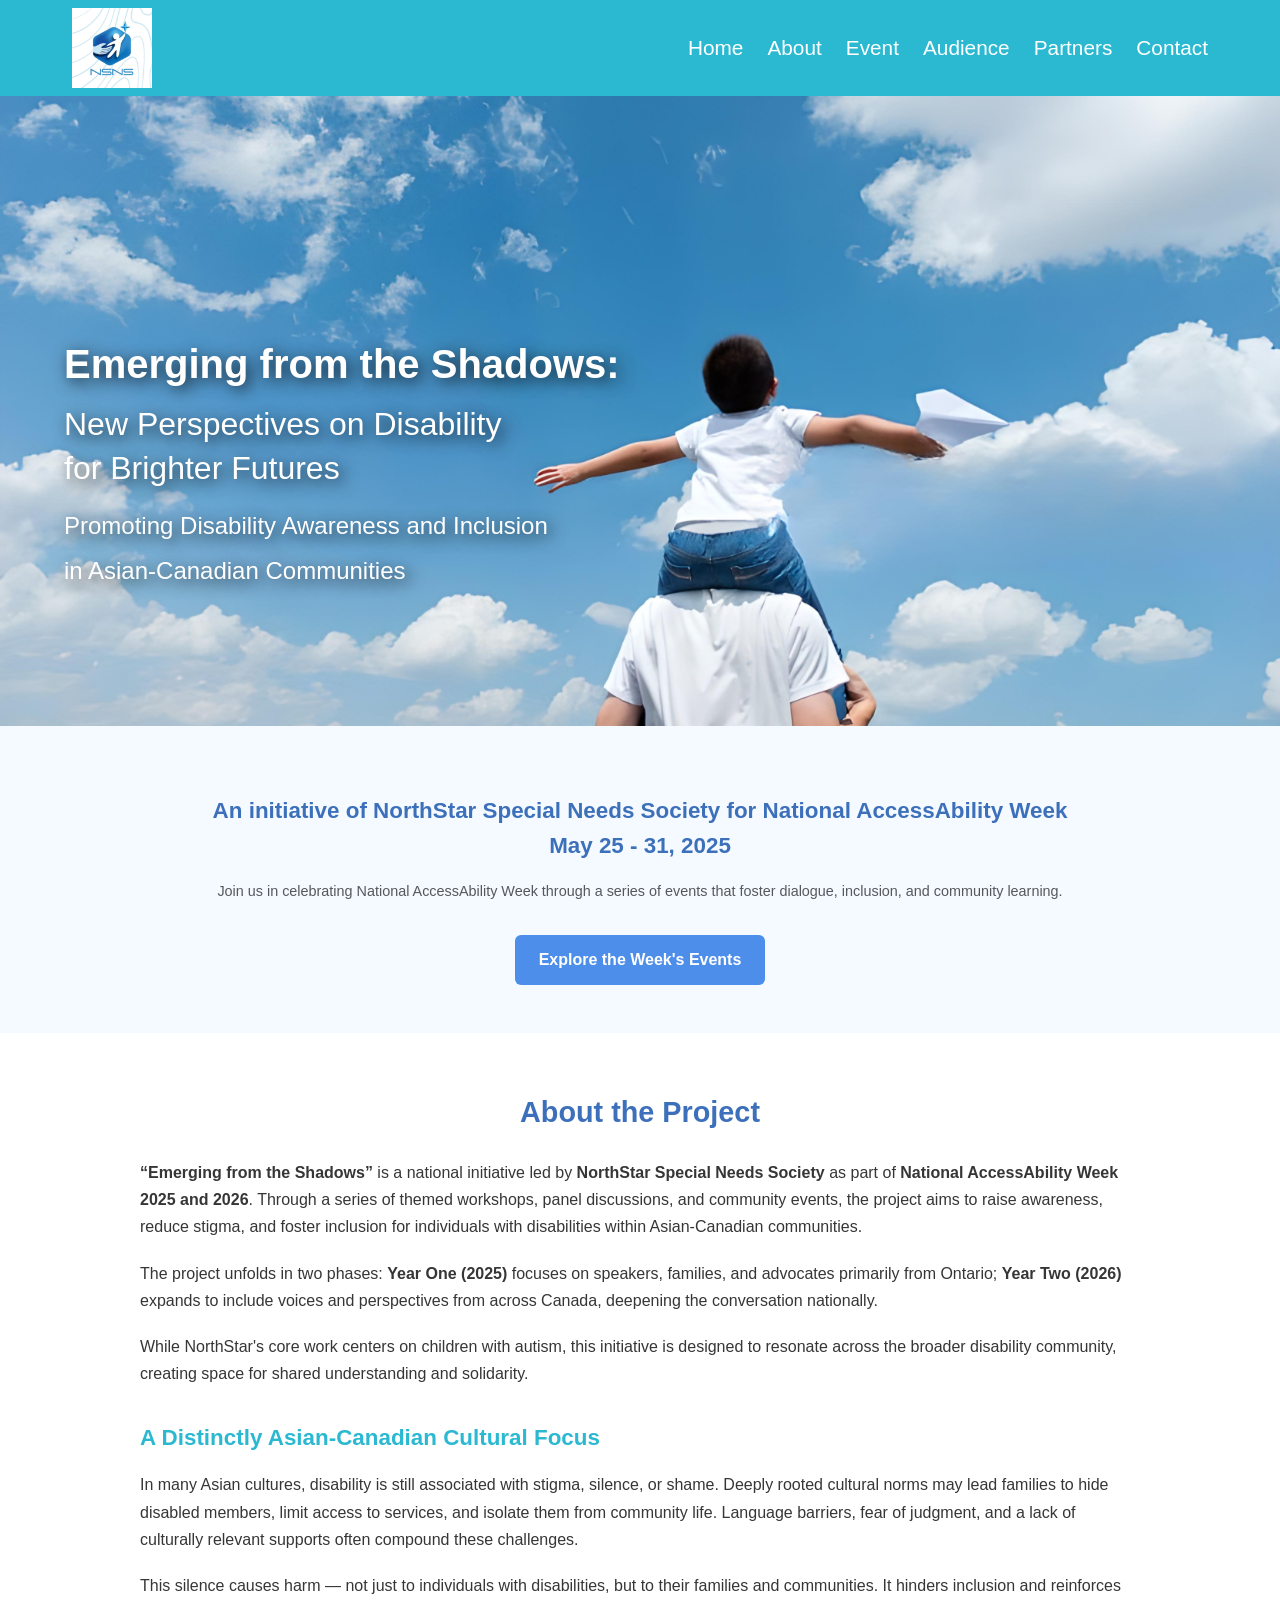
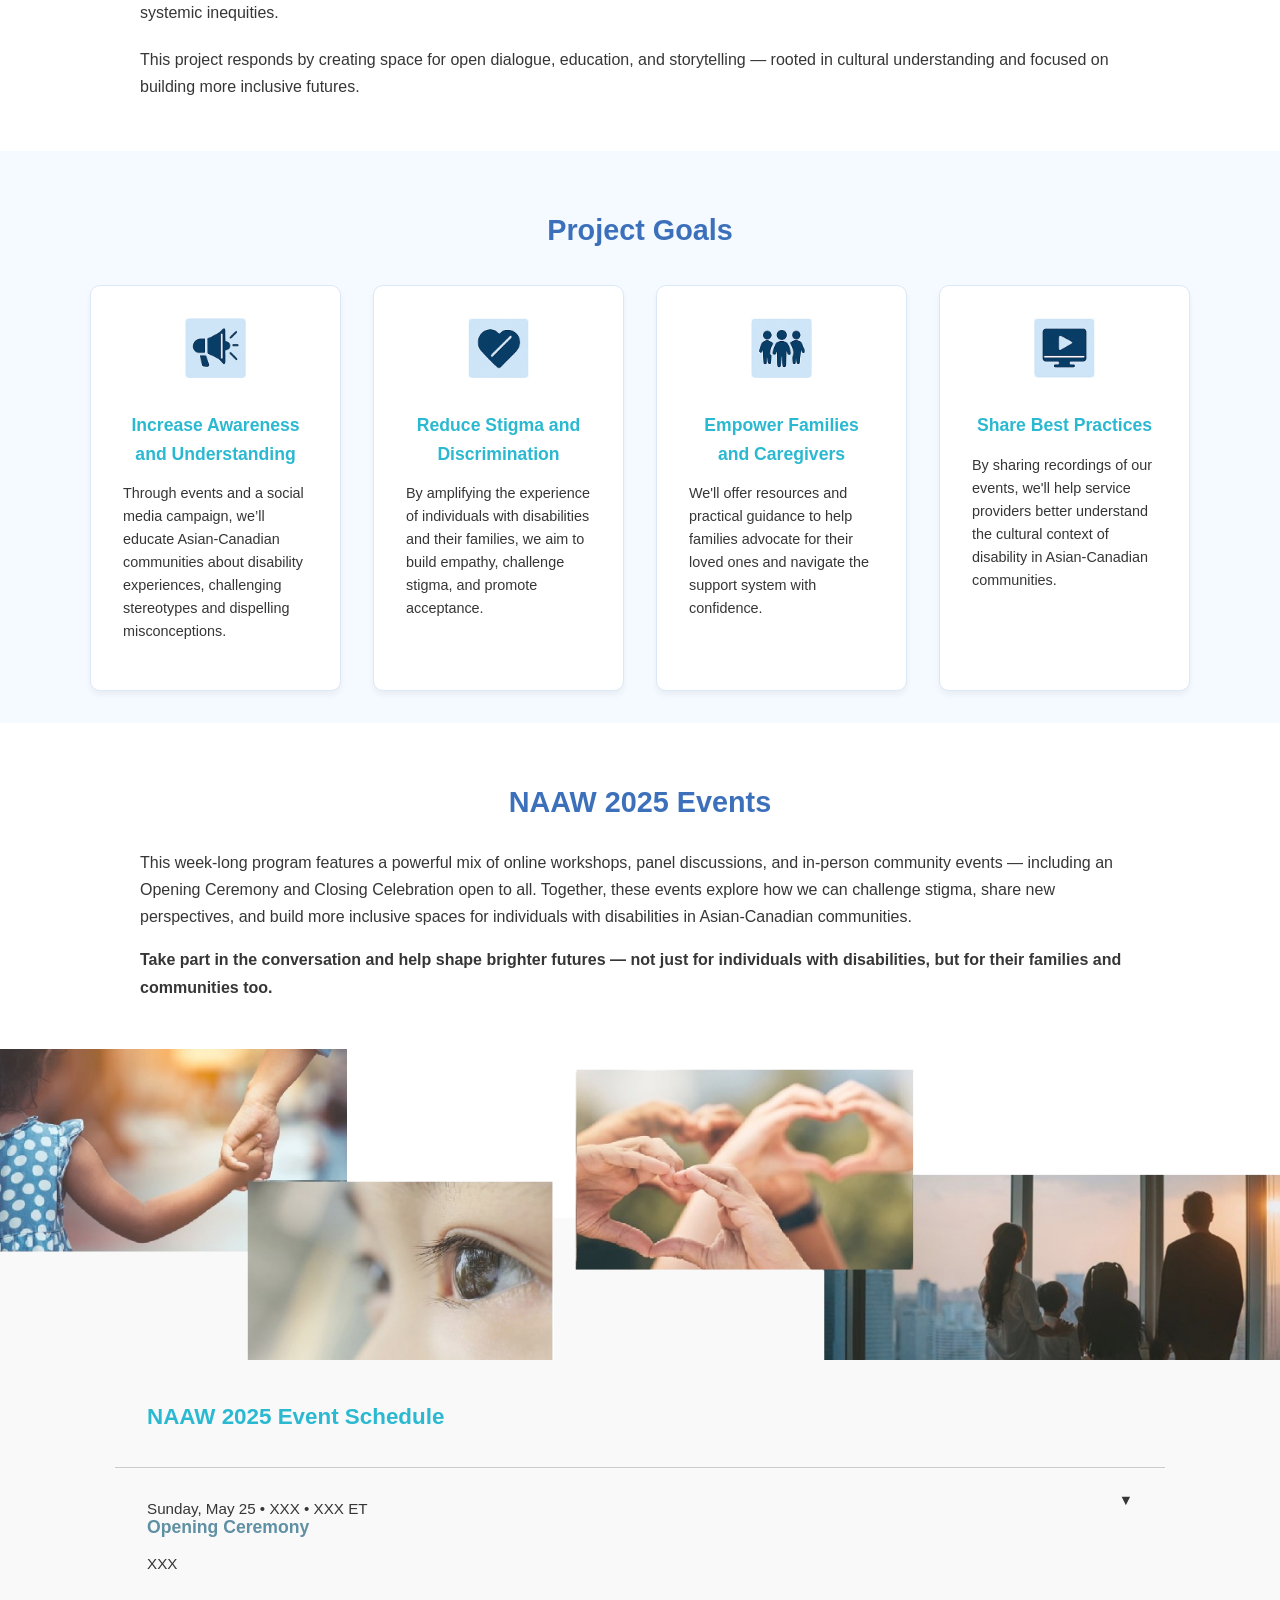
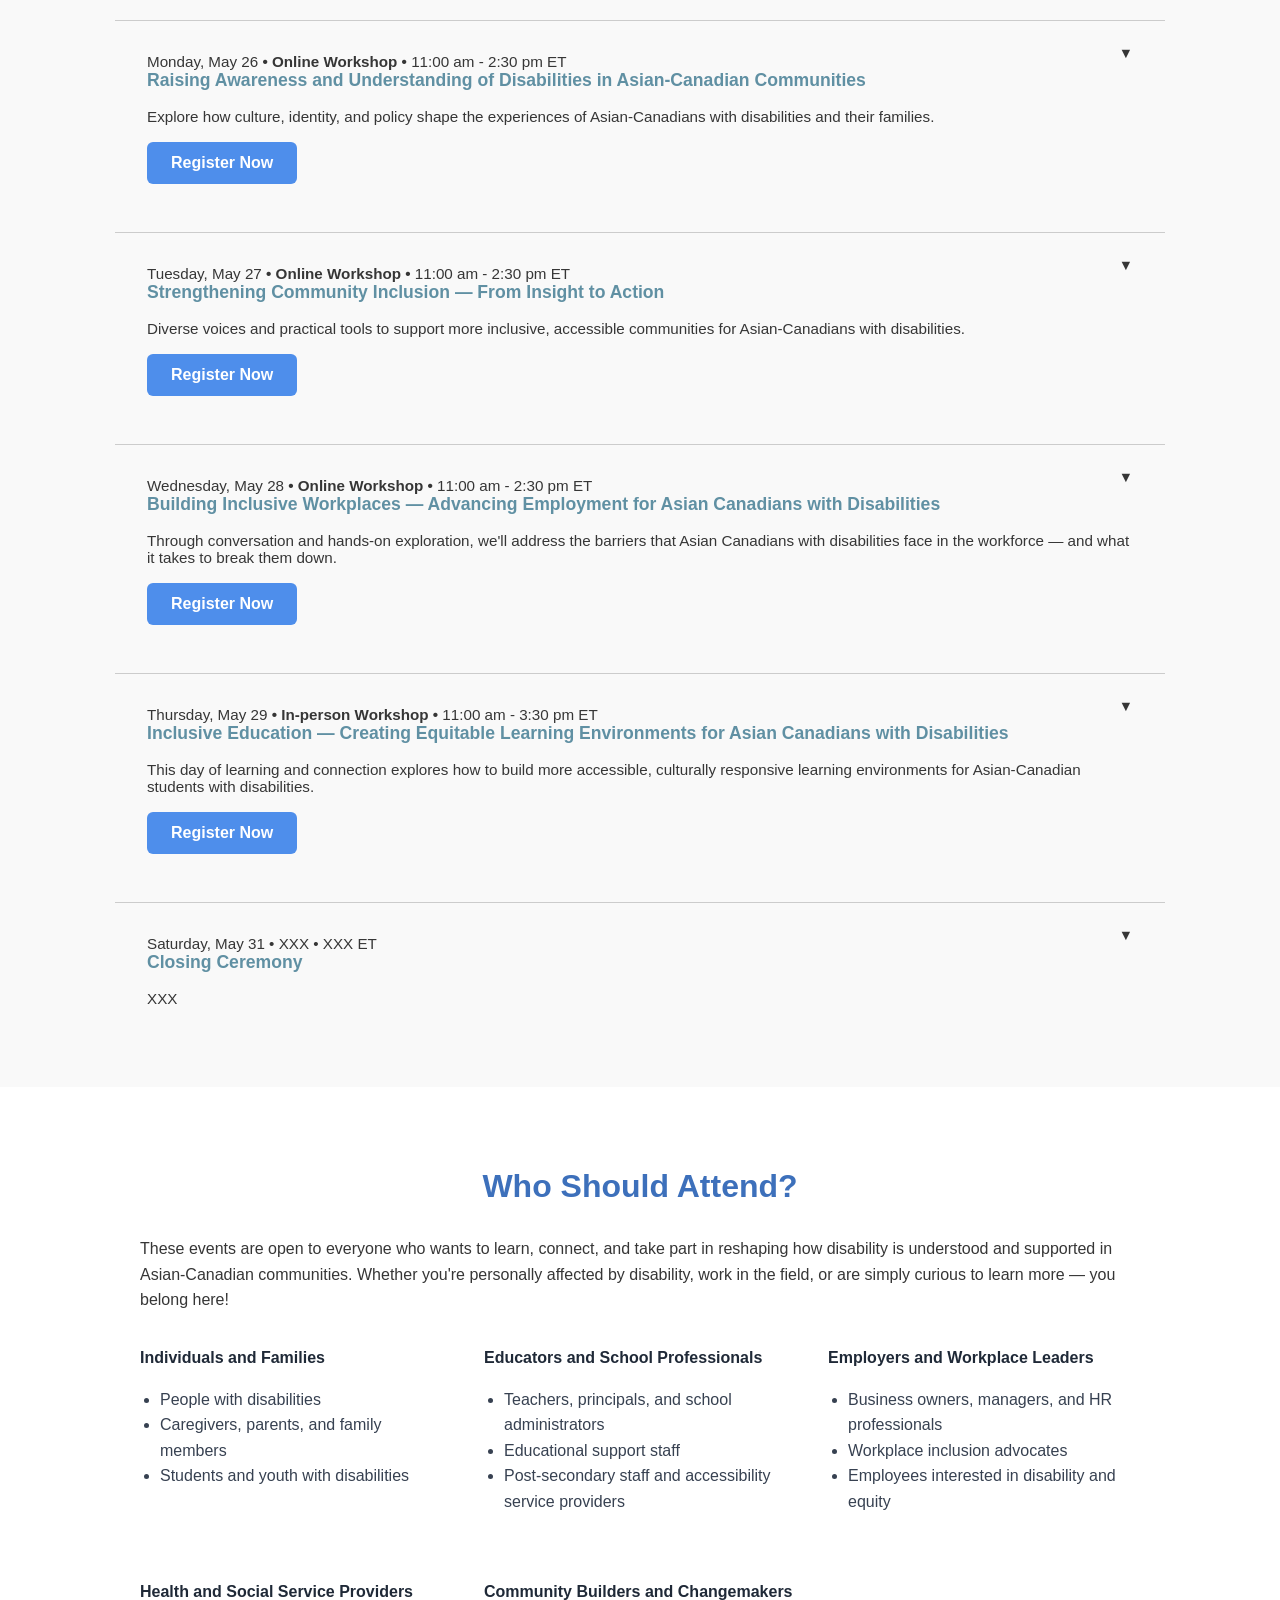
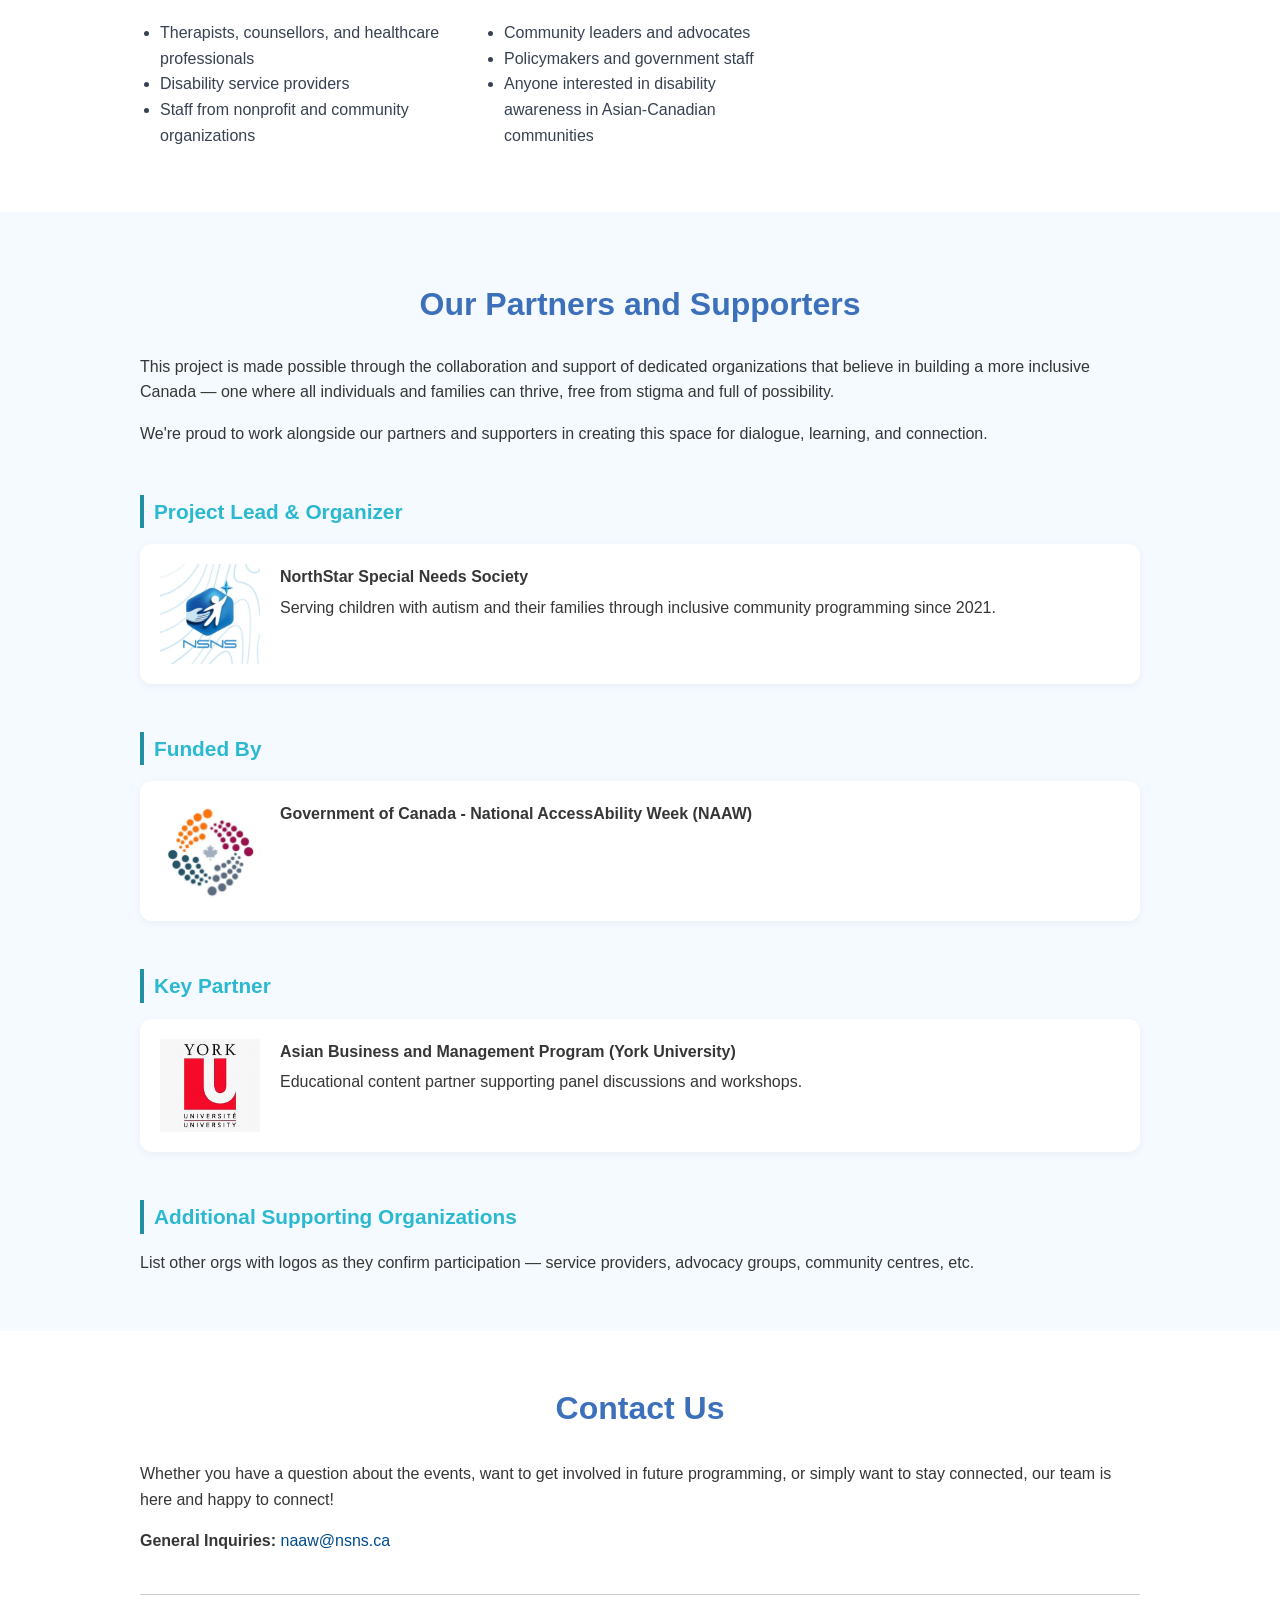
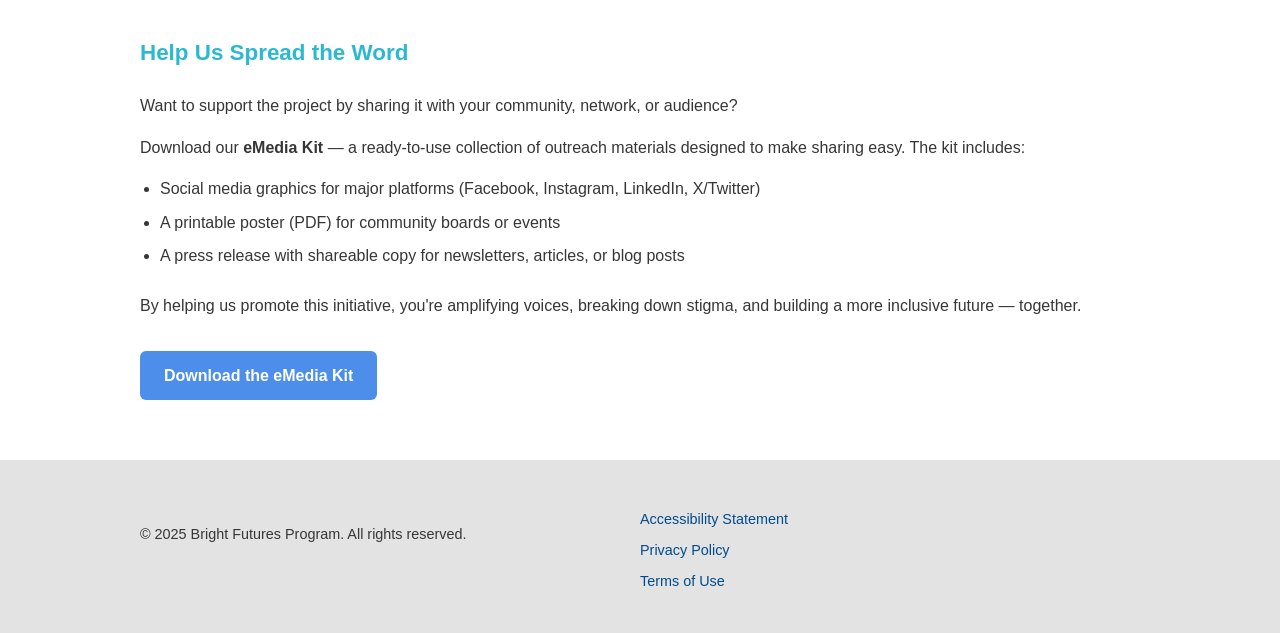
==== commit bc0d7955: "update images" ====
--- a/nsns_NARR2/index.html
+++ b/nsns_NARR2/index.html
@@ -142,6 +142,12 @@
       </p>
     </div>
   </section>
+
+
+<!-- Full-width Banner Image Section -->
+<section class="banner-section" aria-label="NAAW Visual Highlight" style="position: relative; width: 100%; height: auto;">
+  <img src="images/handinhand.jpg"  style="width: 100%; height: auto; display: block; object-fit: cover;">
+</section>
 
 
   <section id="events-accordion" class="accordion-section" aria-labelledby="accordion-heading">
@@ -170,10 +176,13 @@
           <span class="title">
             Monday, May 26 <strong>• Online Workshop •</strong> 11:00 am - 2:30 pm ET<br>
             <strong class="event-title">Raising Awareness and Understanding of Disabilities in Asian-Canadian Communities</strong><br><br>
-            Explore how culture, identity, and policy shape the experiences of Asian-Canadians with disabilities and their families.
+            Explore how culture, identity, and policy shape the experiences of Asian-Canadians with disabilities and their families.<br><br>
+            <a href="#" class="register-btn">Register Now</a>
+            
           </span>
           
-       
+            
+         
         <span class="arrow" aria-hidden="true">▼</span>
       </button>
         <div class="accordion-content" hidden>
@@ -195,7 +204,7 @@
               <li>Two sessions, with a 30-minute break from 12:30 PM to 1:00 PM ET</li>
             </ul>
           </p>
-          <a href="#" class="register-btn">Register Now</a>
+          <!-- <a href="#" class="register-btn">Register Now</a> -->
         </div>
       </div>
   
@@ -205,7 +214,8 @@
           <span>
             Tuesday, May 27 <strong>• Online Workshop •</strong> 11:00 am - 2:30 pm ET<br>
             <strong class="event-title">Strengthening Community Inclusion — From Insight to Action</strong><br><br>
-            Diverse voices and practical tools to support more inclusive, accessible communities for Asian-Canadians with disabilities.
+            Diverse voices and practical tools to support more inclusive, accessible communities for Asian-Canadians with disabilities.<br><br>
+            <a href="#" class="register-btn">Register Now</a>
           </span>
        
           <span class="arrow" aria-hidden="true">▼</span>
@@ -231,7 +241,7 @@
               <li>Two sessions, with a 30-minute break from 12:30 PM to 1:00 PM ET</li>
             </ul>
           </p>
-          <a href="#" class="register-btn">Register Now</a>
+          <!-- <a href="#" class="register-btn">Register Now</a> -->
         </div>
       </div>
 
@@ -241,7 +251,8 @@
           <span>
             Wednesday, May 28 <strong>• Online Workshop •</strong> 11:00 am - 2:30 pm ET<br>
             <strong class="event-title">Building Inclusive Workplaces — Advancing Employment for Asian Canadians with Disabilities</strong><br><br>
-            Through conversation and hands-on exploration, we'll address the barriers that Asian Canadians with disabilities face in the workforce — and what it takes to break them down.
+            Through conversation and hands-on exploration, we'll address the barriers that Asian Canadians with disabilities face in the workforce — and what it takes to break them down.<br><br>
+            <a href="#" class="register-btn">Register Now</a>
           </span>
         
           <span class="arrow" aria-hidden="true">▼</span>
@@ -264,7 +275,7 @@
               <li>Two sessions, with a 30-minute break from 12:30 PM to 1:00 PM ET</li>
             </ul>
           </p>
-          <a href="#" class="register-btn">Register Now</a>
+          <!-- <a href="#" class="register-btn">Register Now</a> -->
         </div>
       </div>
 
@@ -274,7 +285,8 @@
           <span>
             Thursday, May 29 <strong>• In-person Workshop •</strong> 11:00 am - 3:30 pm ET<br>
             <strong class="event-title">Inclusive Education — Creating Equitable Learning Environments for Asian Canadians with Disabilities</strong><br><br>
-            This day of learning and connection explores how to build more accessible, culturally responsive learning environments for Asian-Canadian students with disabilities.
+            This day of learning and connection explores how to build more accessible, culturally responsive learning environments for Asian-Canadian students with disabilities.<br><br>
+            <a href="#" class="register-btn">Register Now</a>
           </span>
         
           <span class="arrow" aria-hidden="true">▼</span>
@@ -302,7 +314,7 @@
               <li> TBA</li>
             </ul>
           </p>
-          <a href="#" class="register-btn">Register Now</a>
+          <!-- <a href="#" class="register-btn">Register Now</a> -->
         </div>
       </div>
 
--- a/nsns_NARR2/style.css
+++ b/nsns_NARR2/style.css
@@ -162,7 +162,7 @@
     font-size: 2rem;
     font-weight: 500;
     max-width: 90%;
-    text-shadow: 2px 2px 10px rgba(0, 0, 0, 0.8);
+    text-shadow: 4px 4px 16px rgba(0, 0, 0, 0.8);
     z-index: 2;
     line-height: 1.4;
   }
